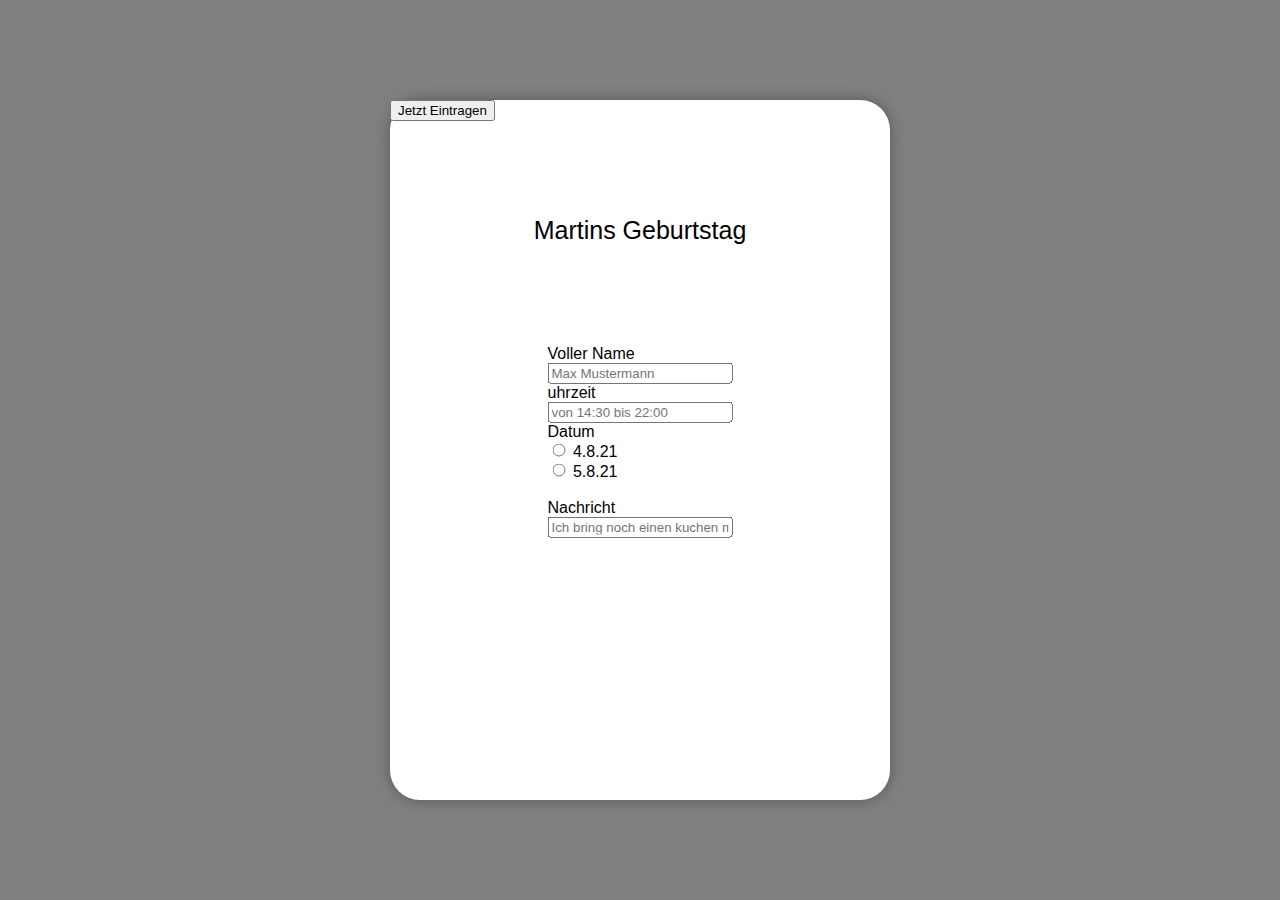
==== index.html @ d2fd35bf "2 files added" ====
<!DOCTYPE html>
<html>
<head>
<title>Geburtstag</title>
<meta charset="UTF-8">
<meta http-equiv="X-UA-Compatible" content="IE=edge">
<meta name="viewport" content="width=device-width, initial-scale=1.0">
<link rel="stylesheet" href="style.css">
<script
  src="https://code.jquery.com/jquery-3.4.1.js"
  integrity="sha256-WpOohJOqMqqyKL9FccASB9O0KwACQJpFTUBLTYOVvVU="
  crossorigin="anonymous"></script>
<script>
function SubForm (){
    $.ajax({
        url:'https://api.apispreadsheets.com/data/13325/',
        type:'post',
        data:$("#myForm").serializeArray(),
        success: function(){
          alert("Form Data Submitted :)")
        },
        error: function(){
          alert("There was an error :(")
        }
    });
}
</script>
</head>
<body>
  <div class="box">
    <p class="ueberschrift">Martins Geburtstag</p>
  <form id="myForm">
    <label>Voller Name</label>
    <br/>
    <input name="name" placeholder="Max Mustermann"/>
    <br/>
    <label>uhrzeit</label>
    <br/>
    <input name="uhrzeit" placeholder="von 14:30 bis 22:00"/>
    <br/>
    <label>Datum</label>
    <br/>
    <input type="radio" id="age" name="datum" value="4.8.21" /> 4.8.21<br/>
    <input type="radio" id="age" name="datum" value="5.8.21" /> 5.8.21<br/>
    <br/>
    <label>Nachricht</label>
    <br/>
    <input name="nachricht" placeholder="Ich bring noch einen kuchen mit." />
    
    <br/>
    <br/>
  </form>
  <div class="container">
  <button onclick="SubForm()" class="btn-2"> Jetzt Eintragen</button>
  </div>
</div>
</body>
</html>
---- style.css ----
html {
    background-color: gray;
    font-family: Arial, Helvetica, sans-serif;
}

#myForm {
    position: absolute;
    top: 50%;
    left: 50%;
    transform: translate(-50%, -50%);
}

.box {
    position: absolute;
    width: 500px;
    height: 700px;
    background-color: white;
    top: 50%;
    left: 50%;
    transform: translate(-50%, -50%);
    box-shadow: 0 0 1em rgb(88, 88, 88);
    border-radius: 30px;
}

.ueberschrift {
    position: absolute;
    top: 15%;
    left: 50%;
    transform: translate(-50%, -50%);
    font-size: 25px;
}

.container {

}

.btn-2{

}
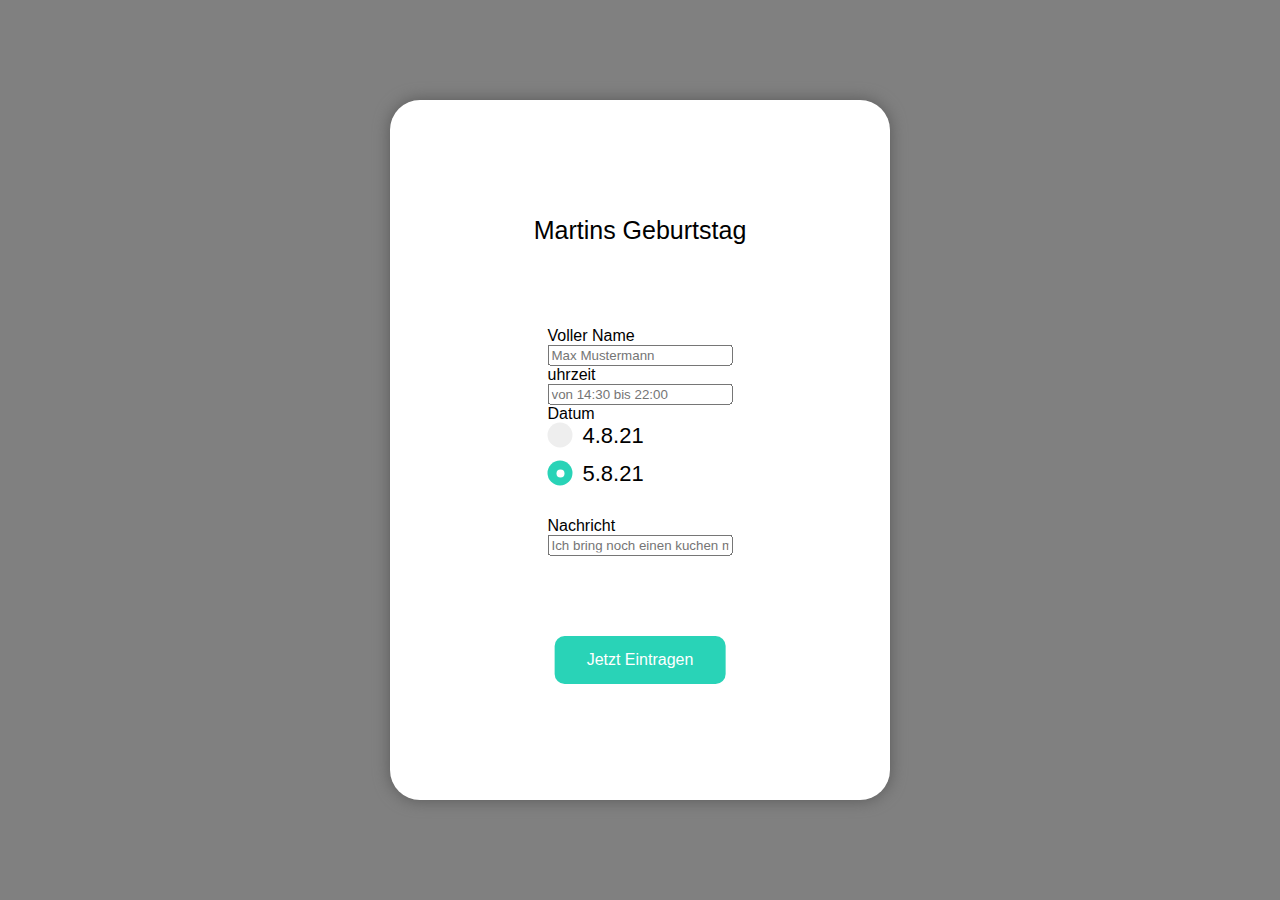
==== commit 7639b0a6: "more css" ====
--- a/index.html
+++ b/index.html
@@ -40,8 +40,14 @@
     <br/>
     <label>Datum</label>
     <br/>
-    <input type="radio" id="age" name="datum" value="4.8.21" /> 4.8.21<br/>
-    <input type="radio" id="age" name="datum" value="5.8.21" /> 5.8.21<br/>
+    <label class="containerforcheck">4.8.21
+    <input type="radio" id="age" name="datum" value="4.8.21" checked="checked" />
+    <span class="checkmark"></span>
+    </label>
+    <label class="containerforcheck">5.8.21
+    <input type="radio" id="age" name="datum" value="5.8.21" checked="checked" />
+    <span class="checkmark"></span>
+    </label>
     <br/>
     <label>Nachricht</label>
     <br/>
--- a/style.css
+++ b/style.css
@@ -31,9 +31,102 @@
 }
 
 .container {
-
+    position: absolute;
+    top: 80%;
+    left: 50%;
+    transform: translate(-50%, -50%);
 }
 
 .btn-2{
+background-color: #29d3b7;
+  border: none;
+  color: white;
+  padding: 15px 32px;
+  text-align: center;
+  text-decoration: none;
+  display: inline-block;
+  font-size: 16px;
+  border-radius: 10px;
+}
 
-}
+/* The container */
+.containerforcheck {
+    display: block;
+    position: relative;
+    padding-left: 35px;
+    margin-bottom: 12px;
+    cursor: pointer;
+    font-size: 22px;
+    -webkit-user-select: none;
+    -moz-user-select: none;
+    -ms-user-select: none;
+    user-select: none;
+  }
+  
+  /* Hide the browser's default radio button */
+  .containerforcheck input {
+    position: absolute;
+    opacity: 0;
+    cursor: pointer;
+  }
+  
+  /* Create a custom radio button */
+  .checkmark {
+    position: absolute;
+    top: 0;
+    left: 0;
+    height: 25px;
+    width: 25px;
+    background-color: #eee;
+    border-radius: 50%;
+  }
+  
+  /* On mouse-over, add a grey background color */
+  .containerforcheck:hover input ~ .checkmark {
+    background-color: #ccc;
+  }
+  
+  /* When the radio button is checked, add a blue background */
+  .containerforcheck input:checked ~ .checkmark {
+    background-color: #29d3b7;
+  }
+  
+  /* Create the indicator (the dot/circle - hidden when not checked) */
+  .checkmark:after {
+    content: "";
+    position: absolute;
+    display: none;
+  }
+  
+  /* Show the indicator (dot/circle) when checked */
+  .containerforcheck input:checked ~ .checkmark:after {
+    display: block;
+  }
+  
+  /* Style the indicator (dot/circle) */
+  .containerforcheck .checkmark:after {
+       top: 9px;
+      left: 9px;
+      width: 8px;
+      height: 8px;
+      border-radius: 50%;
+      background: white;
+  }
+
+  @media only screen and (max-width: 860px) {
+    html {
+      background-color: white;
+    }
+
+    .box {
+        position: absolute;
+        width: 500px;
+        height: 700px;
+        background-color: white;
+        top: 50%;
+        left: 50%;
+        transform: translate(-50%, -50%);
+        border-radius: 30px; 
+        box-shadow: none;
+    }
+  }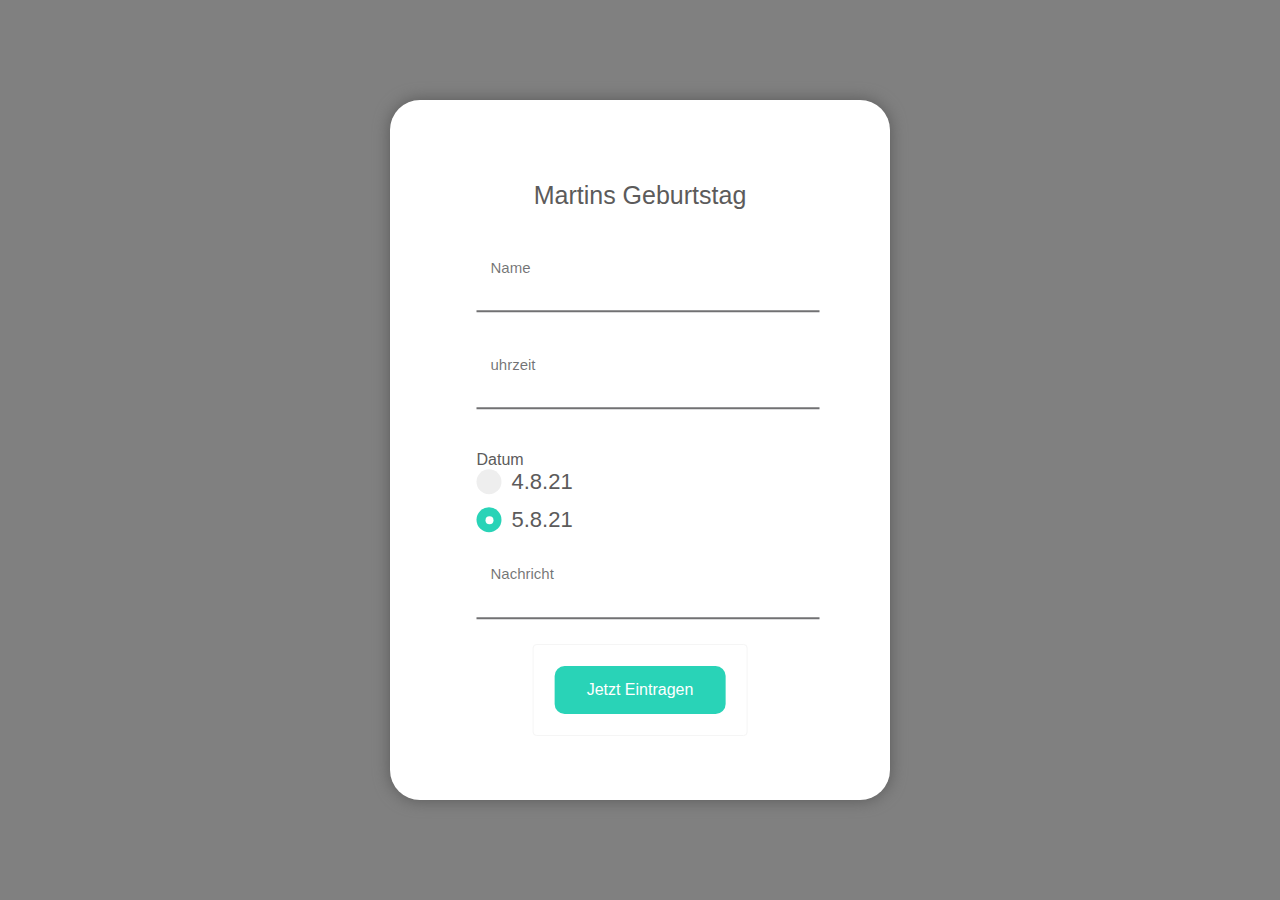
==== commit 509a44f7: "finsihing version 1" ====
--- a/index.html
+++ b/index.html
@@ -28,17 +28,25 @@
 </head>
 <body>
   <div class="box">
+    <div class="responsive1">
     <p class="ueberschrift">Martins Geburtstag</p>
   <form id="myForm">
-    <label>Voller Name</label>
     <br/>
-    <input name="name" placeholder="Max Mustermann"/>
+    <div class="omrs-input-group">
+      <label class="omrs-input-underlined">
+    <input name="name" autocomplete="off" />
+    <span class="omrs-input-label">Name</span>
+  </label>
+</div>
     <br/>
-    <label>uhrzeit</label>
+    <div class="omrs-input-group">
+      <label class="omrs-input-underlined">
+    <input name="uhrzeit" autocomplete="off" />
+    <span class="omrs-input-label">uhrzeit</span>
+  </label>
+</div>
     <br/>
-    <input name="uhrzeit" placeholder="von 14:30 bis 22:00"/>
-    <br/>
-    <label>Datum</label>
+    <label class="datum">Datum</label>
     <br/>
     <label class="containerforcheck">4.8.21
     <input type="radio" id="age" name="datum" value="4.8.21" checked="checked" />
@@ -49,16 +57,18 @@
     <span class="checkmark"></span>
     </label>
     <br/>
-    <label>Nachricht</label>
-    <br/>
-    <input name="nachricht" placeholder="Ich bring noch einen kuchen mit." />
-    
-    <br/>
+    <div class="omrs-input-group">
+      <label class="omrs-input-underlined">
+    <input name="nachricht" autocomplete="off" />
+    <span class="omrs-input-label">Nachricht</span>
+  </label>
+</div>
     <br/>
   </form>
   <div class="container">
   <button onclick="SubForm()" class="btn-2"> Jetzt Eintragen</button>
   </div>
+  </div>
 </div>
 </body>
 </html>--- a/style.css
+++ b/style.css
@@ -24,10 +24,15 @@
 
 .ueberschrift {
     position: absolute;
-    top: 15%;
+    top: 10%;
     left: 50%;
     transform: translate(-50%, -50%);
     font-size: 25px;
+    color: rgb(92, 91, 91);
+}
+
+.datum {
+  color: rgb(92, 91, 91);
 }
 
 .container {
@@ -47,6 +52,11 @@
   display: inline-block;
   font-size: 16px;
   border-radius: 10px;
+}
+
+.btn-2:hover {
+  box-shadow: 0 0 1em rgb(88, 88, 88);
+  transition: 0.5s ease;
 }
 
 /* The container */
@@ -61,6 +71,7 @@
     -moz-user-select: none;
     -ms-user-select: none;
     user-select: none;
+    color: rgb(92, 91, 91);
   }
   
   /* Hide the browser's default radio button */
@@ -111,6 +122,153 @@
       height: 8px;
       border-radius: 50%;
       background: white;
+  }
+
+  /* input design */
+  div.container {
+    display: flex;
+    align-items: flex-start;
+    justify-content: space-around;
+    margin-top: 30px;
+    border: 1px solid whitesmoke;
+    padding: 21px;
+    border-radius: 4px;
+  }
+  h4.title {
+    text-align: center;
+    margin-bottom: 45px;
+  }
+  :root {
+    --omrs-color-ink-lowest-contrast: rgba(47, 60, 85, 0.18);
+    --omrs-color-ink-low-contrast: rgba(60, 60, 67, 0.3);
+    --omrs-color-ink-medium-contrast: rgba(19, 19, 21, 0.6);
+    --omrs-color-interaction: #29d3b7;
+    --omrs-color-interaction-minus-two: rgba(73, 133, 224, 0.12);
+    --omrs-color-danger: #b50706;
+    --omrs-color-bg-low-contrast: #eff1f2;
+    --omrs-color-ink-high-contrast: #121212;
+    --omrs-color-bg-high-contrast: #ffffff;
+    
+  }
+  /** END: Non Openmrs CSS **/
+  div.omrs-input-group {
+    margin-bottom: 1.5rem;
+    position: relative;
+    width: 20.4375rem;
+  }
+  
+  /* Input*/
+  .omrs-input-underlined > input,
+  .omrs-input-filled > input {
+    border: none;
+    border-bottom: 0.125rem solid var(--omrs-color-ink-medium-contrast);
+    width: 100%;
+    height: 2rem;
+    font-size: 1.0625rem;
+    padding-left: 0.875rem;
+    line-height: 147.6%;
+    padding-top: 0.825rem;
+    padding-bottom: 0.5rem;
+  }
+  
+  .omrs-input-underlined > input:focus,
+  .omrs-input-filled > input:focus {
+    outline: none;
+  }
+  
+  .omrs-input-underlined > .omrs-input-label,
+  .omrs-input-filled > .omrs-input-label {
+    position: absolute;
+    top: 0.9375rem;
+    left: 0.875rem;
+    line-height: 147.6%;
+    color: var(--omrs-color-ink-medium-contrast);
+    transition: top .2s;
+  }
+  
+  .omrs-input-underlined > svg,
+  .omrs-input-filled > svg {
+    position: absolute;
+    top: 0.9375rem;
+    right: 0.875rem;
+    fill: #29d3b7;
+  }
+  
+  .omrs-input-underlined > .omrs-input-helper,
+  .omrs-input-filled > .omrs-input-helper {
+    font-size: 0.9375rem;
+    color: #29d3b7;
+    letter-spacing: 0.0275rem;
+    margin: 0.125rem 0.875rem;
+  }
+  
+  .omrs-input-underlined > input:hover,
+  .omrs-input-filled > input:hover {
+    background: var(--omrs-color-interaction-minus-two);
+    border-color: var(--omrs-color-ink-high-contrast);
+  }
+  
+  .omrs-input-underlined > input:focus + .omrs-input-label,
+  .omrs-input-underlined > input:valid + .omrs-input-label,
+  .omrs-input-filled > input:focus + .omrs-input-label,
+  .omrs-input-filled > input:valid + .omrs-input-label {
+    top: 0;
+    font-size: 0.9375rem;
+    margin-bottom: 32px;;
+  }
+  
+  .omrs-input-underlined:not(.omrs-input-danger) > input:focus + .omrs-input-label,
+  .omrs-input-filled:not(.omrs-input-danger) > input:focus + .omrs-input-label {
+    color: #29d3b7;
+  }
+  
+  .omrs-input-underlined:not(.omrs-input-danger) > input:focus,
+  .omrs-input-filled:not(.omrs-input-danger) > input:focus {
+    border-color: #29d3b7;
+  }
+  
+  .omrs-input-underlined:not(.omrs-input-danger) > input:focus ~ svg,
+  .omrs-input-filled:not(.omrs-input-danger) > input:focus ~ svg {
+    fill: var(--omrs-color-ink-high-contrast);
+  }
+  
+  /** DISABLED **/
+  
+  .omrs-input-underlined > input:disabled {
+    background: var(--omrs-color-bg-low-contrast);
+    cursor: not-allowed;
+  }
+  
+  .omrs-input-underlined > input:disabled + .omrs-input-label,
+  .omrs-input-underlined > input:disabled ~ .omrs-input-helper{
+    color: #29d3b7;
+  }
+  
+  .omrs-input-underlined > input:disabled ~ svg {
+    fill: var(--omrs-color-ink-low-contrast);
+  }
+  
+  
+  /** DANGER **/
+  
+  .omrs-input-underlined.omrs-input-danger > .omrs-input-label, .omrs-input-underlined.omrs-input-danger > .omrs-input-helper,
+  .omrs-input-filled.omrs-input-danger > .omrs-input-label, .omrs-input-filled.omrs-input-danger > .omrs-input-helper{
+    color: #29d3b7;
+  }
+  
+  .omrs-input-danger > svg {
+    fill: var(--omrs-color-danger);
+  }
+  
+  .omrs-input-danger > input {
+    border-color: var(--omrs-color-danger);
+  }
+  
+  .omrs-input-underlined > input {
+    background: var(--omrs-color-bg-high-contrast);
+  }
+  .omrs-input-filled > input {
+    background: var(--omrs-color-bg-low-contrast);
   }
 
   @media only screen and (max-width: 860px) {
@@ -129,4 +287,23 @@
         border-radius: 30px; 
         box-shadow: none;
     }
+
+    .responsive1 {
+      position: absolute;
+      left: 50%;
+      top: 40%;
+      transform: translate(-50%, -50%);
+    }
+
+    .btn-2 {
+      position: absolute;
+      top: 650%;
+    }
+
+    .ueberschrift {
+      position: absolute;
+      top: -290px;
+      font-size: 30px;
+
+    }
   }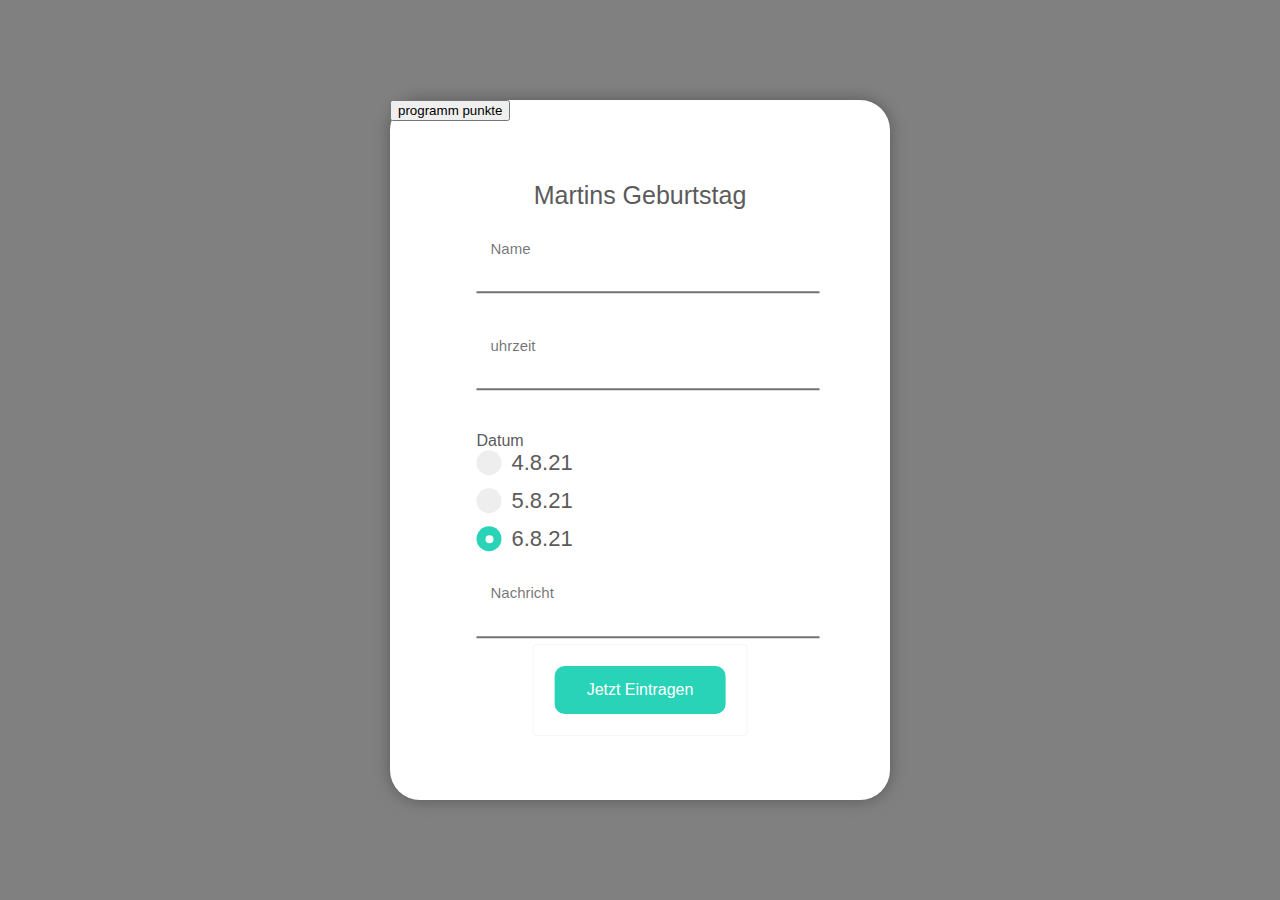
==== commit 63c7843e: "Update index.html" ====
--- a/index.html
+++ b/index.html
@@ -56,6 +56,10 @@
     <input type="radio" id="age" name="datum" value="5.8.21" checked="checked" />
     <span class="checkmark"></span>
     </label>
+    <label class="containerforcheck">6.8.21
+      <input type="radio" id="age" name="datum" value="6.8.21" checked="checked" />
+      <span class="checkmark"></span>
+      </label>
     <br/>
     <div class="omrs-input-group">
       <label class="omrs-input-underlined">
@@ -68,6 +72,9 @@
   <div class="container">
   <button onclick="SubForm()" class="btn-2"> Jetzt Eintragen</button>
   </div>
+  <div>
+    <button>programm punkte</button>
+  </div>
   </div>
 </div>
 </body>
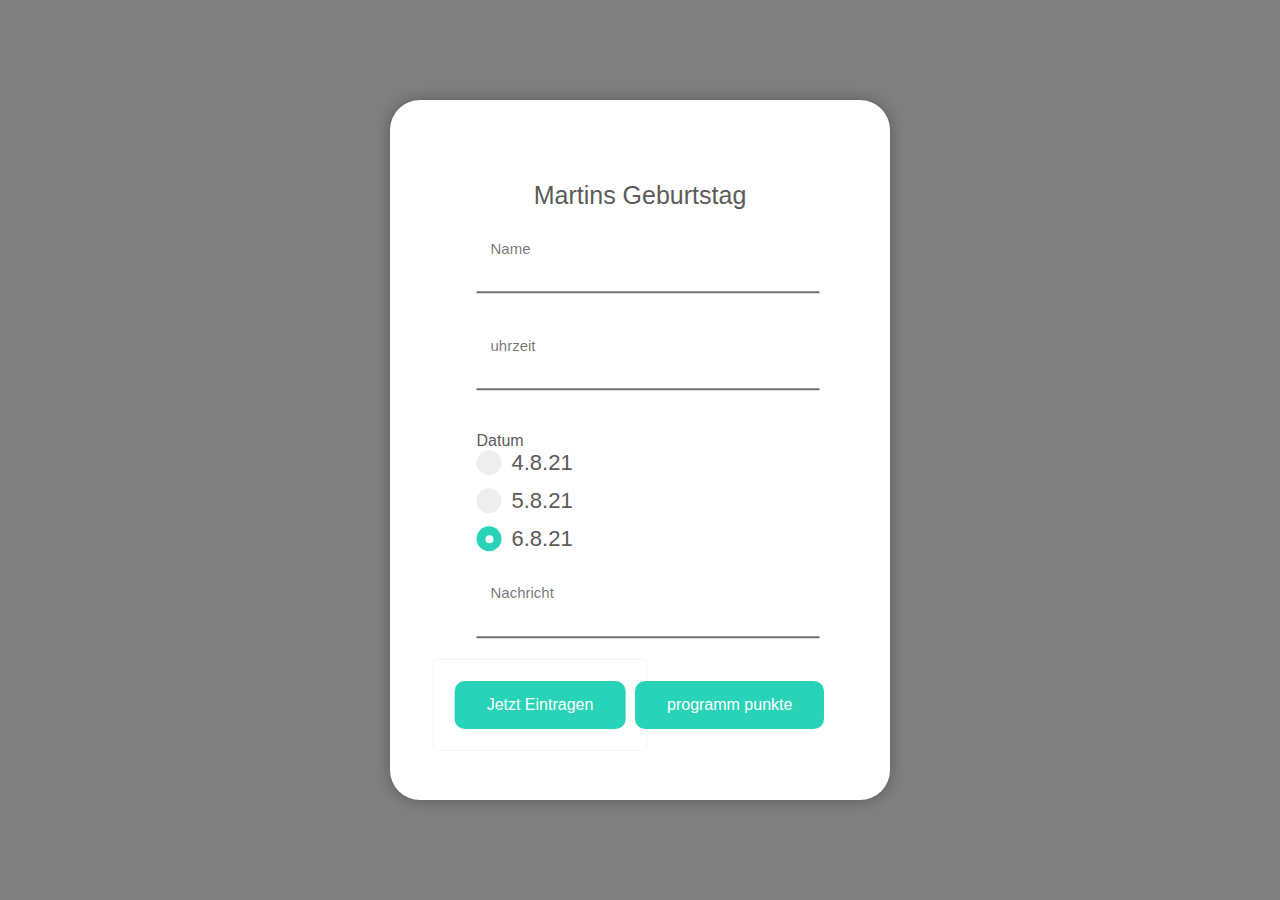
==== commit 7a347abb: "programm punkte und dazugehöriges css" ====
--- a/index.html
+++ b/index.html
@@ -72,8 +72,8 @@
   <div class="container">
   <button onclick="SubForm()" class="btn-2"> Jetzt Eintragen</button>
   </div>
-  <div>
-    <button>programm punkte</button>
+  <div class="containe">
+    <button href="programm.html" class="btn-2">programm punkte</button>
   </div>
   </div>
 </div>
--- a/style.css
+++ b/style.css
@@ -37,9 +37,15 @@
 
 .container {
     position: absolute;
-    top: 80%;
-    left: 50%;
+    top: 575px;
+    left: 30%;
     transform: translate(-50%, -50%);
+}
+
+.containe {
+  position: absolute;
+  top: 581px;
+  left: 49%;
 }
 
 .btn-2{
